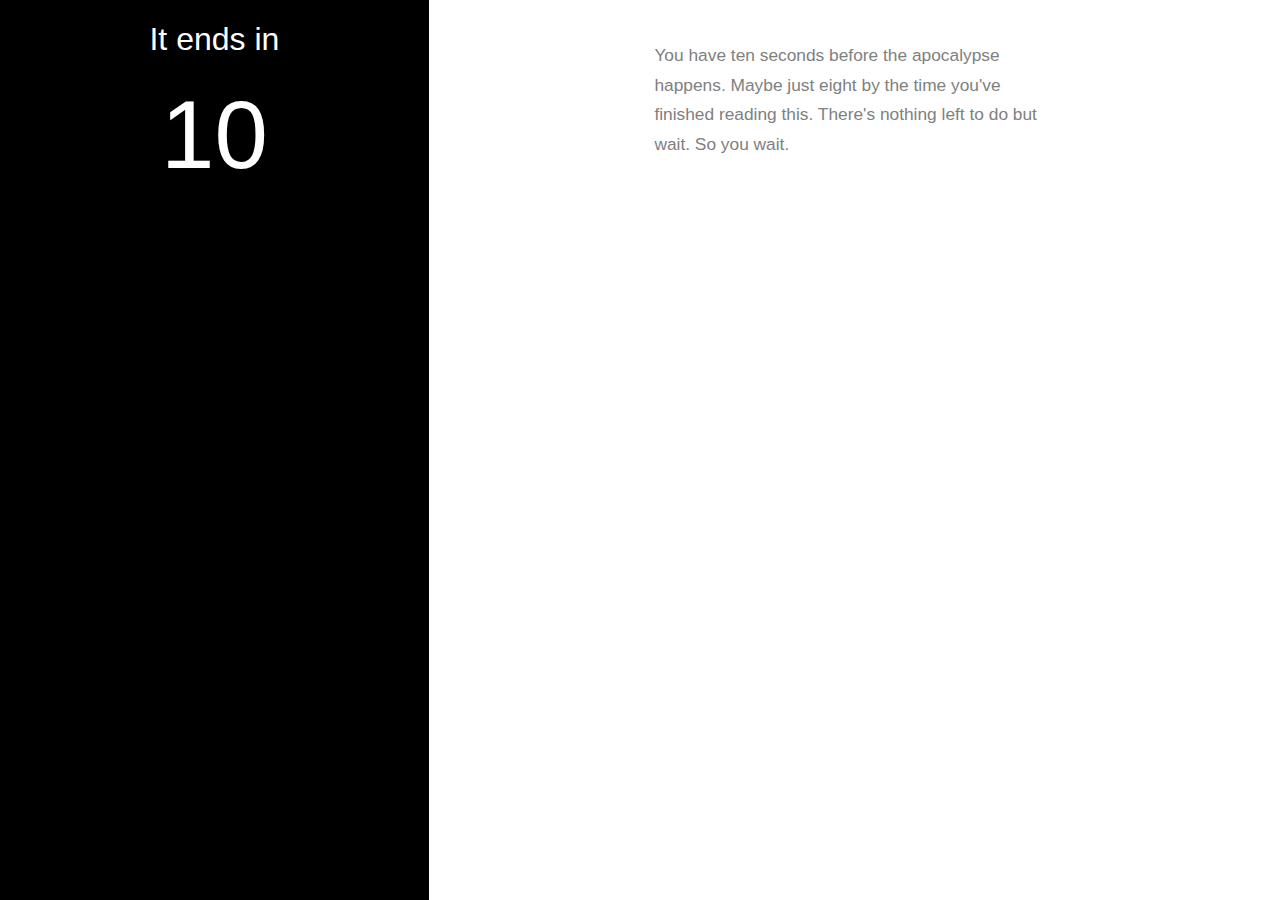
==== index.html @ a851f059 "Initial Commit." ====
<!doctype html>
<html lang="en">
<head>
    <meta charset="utf-8">
	
	<title><!-- FÜGE HIER DEN TITEL DEINER STORY EIN --></title>
	
	<meta http-equiv="Cache-Control" content="no-cache, no-store, must-revalidate" />
	<meta http-equiv="Pragma" content="no-cache" />
	<meta http-equiv="Expires" content="0" />
    <meta name="viewport" content="width=device-width, initial-scale=1.0">

    <link rel="stylesheet" href="style.css">
	<link rel="stylesheet" href="endworld_style.css">

</head>

<body>
		<div class="row fullheight">
			<div id="sidebar" class="column col-3 sidebar">
				<div class="timer">
					<h1 id="countdowntimerlabel">It ends in</h1>
					<p><div id="countdowntimer" class="timercounter">5</div></p>
				</div>
			</div>
			<div id="maincontent" class="column col-3-span-2 story">
	    		<div id="story" class="container">
					<h1><!-- FÜGE HIER DEN TITEL DEINER STORY EIN --></h1>
	    		</div>
			</div>
		</div>

    <script src="ink.js"></script>
    <script src="story.js"></script>
    <script src="main.js"></script>
	<script src="timer.js"></script>
	<script>

		//Define here what should happen when the timer expires

		function countdownTimerExpiredCallback(){
			inkleStory.clearAndGoToKnot("ItEnded", true);
			document.getElementById('countdowntimerlabel').innerHTML="It ends";
			document.getElementById('countdowntimer').innerHTML = '<img class="endimg" src="explosion.gif"></img>';
		}

	</script>
</body>
</html>
---- style.css ----
body{
    font-family: sans-serif;
    font-weight: lighter;
}

h1 {
    text-align: center;
    font-weight: lighter;
}

.container {
    display: block;
    max-width: 600px;
	width: 400px;
    margin: 0 auto;
    padding: 20px;
}

p, a {
    color: gray;
    line-height: 1.7em;
    font-size: 13pt;
}

p {
    opacity: 0.0;
}

@media screen and (prefers-reduced-motion: no-preference) {
    p {
        transition: opacity 1.0s;
    }
}

p.show {
    opacity: 1.0;
}

p.choice {
    text-align: center;
}

a:hover {
    color: black;
}
---- endworld_style.css ----
body, html {
	height: 100%;
	margin-top: 0px; 
	margin-bottom: 0px; 
	margin-left: 0px; 
	margin-right: 0px;
	padding: 0;
}
.row {
	display: flex;
	flex-direction: row;
	flex-wrap: wrap;
	width: 100%;
}
.column {
	display: flex;
	flex-direction: column;
	justify-content: flex-start;
}

.col-1 {
	flex: 100%;
}
.col-2 {
	flex: 50%;
}
.col-3 {
	flex: 33%;
}
.col-3-span-2 {
	flex: 66%;
}
.col-4 {
	flex: 25%;
}
.col-4-span-2 {
	flex: 50%;
}
.col-4-span-3 {
	flex: 75%;
}

.sidebar {
	background-color: black; /* #cd684c;*/
}
.story {
	background-color: white; /*#f6c280;*/
}
.fullheight {
	min-height: 100%;
	width: 100%;
	height: 100%;
}
.timer {
    position: -webkit-sticky;
    position: sticky;
    top: 0;
	color: white;
}
.timercounter {
	font-size: 6em;
	text-align: center
}
.endimg
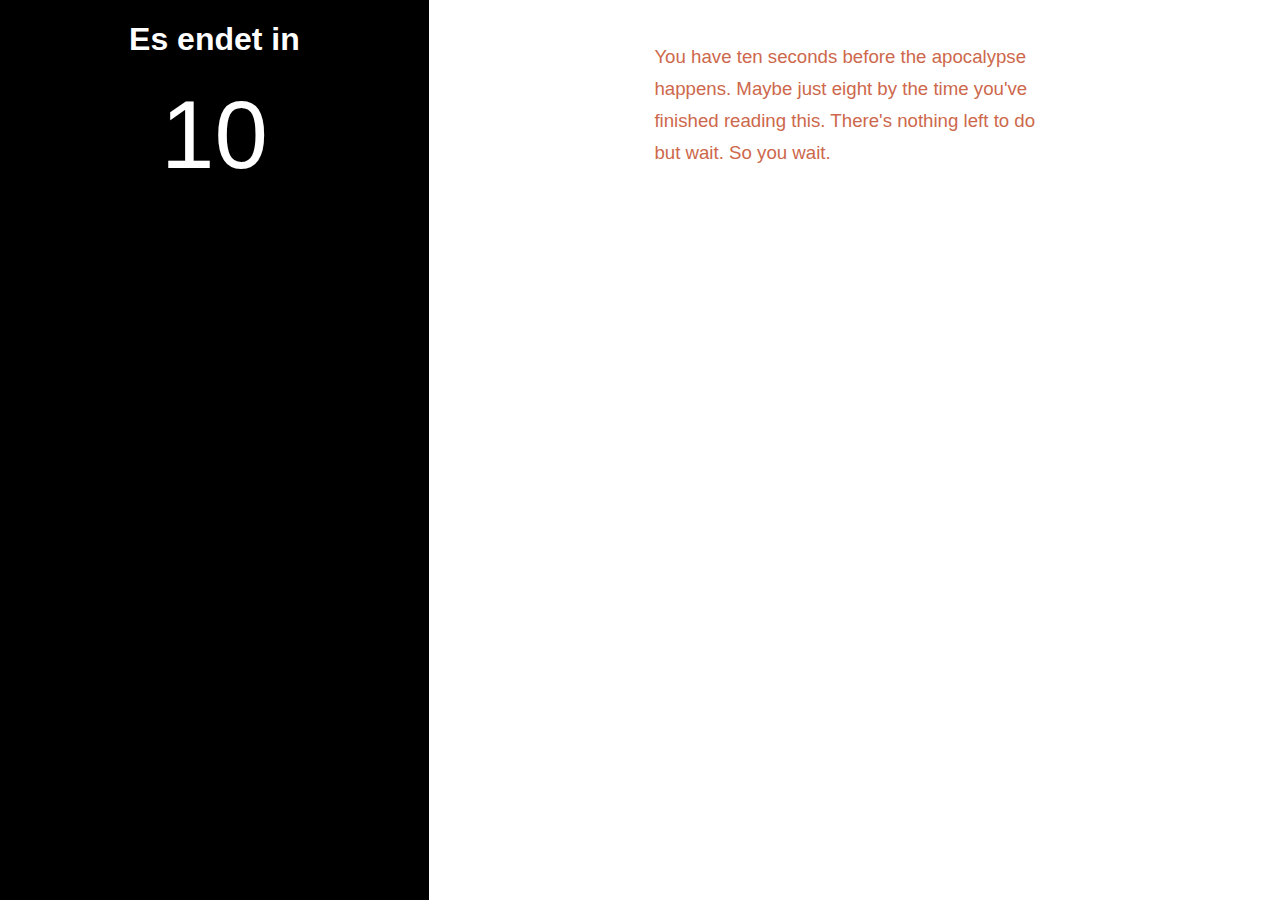
==== commit 604c3264: "Improved Timing & Organization" ====
--- a/index.html
+++ b/index.html
@@ -10,8 +10,8 @@
 	<meta http-equiv="Expires" content="0" />
     <meta name="viewport" content="width=device-width, initial-scale=1.0">
 
-    <link rel="stylesheet" href="style.css">
-	<link rel="stylesheet" href="endworld_style.css">
+    <link rel="stylesheet" href="css/style.css">
+	<link rel="stylesheet" href="css/endworld_style.css">
 
 </head>
 
@@ -19,8 +19,10 @@
 		<div class="row fullheight">
 			<div id="sidebar" class="column col-3 sidebar">
 				<div class="timer">
-					<h1 id="countdowntimerlabel">It ends in</h1>
-					<p><div id="countdowntimer" class="timercounter">5</div></p>
+					<h1 id="countdowntimerlabel">Es endet in</h1><!-- DU KANNST HIER AUCH ETWAS ANDERES SCHREIBEN -->
+					<p><div id="countdowntimer" class="timercounter">
+						<!--UM DIE ZEIT DES TIMERS ZU ÄNDERN, GEHE IN timer.js DIE VARIABLE countdownStartTime ändern. -->
+					</div></p>
 				</div>
 			</div>
 			<div id="maincontent" class="column col-3-span-2 story">
@@ -30,10 +32,11 @@
 			</div>
 		</div>
 
-    <script src="ink.js"></script>
-    <script src="story.js"></script>
-    <script src="main.js"></script>
-	<script src="timer.js"></script>
+    <script src="./script/ink.js"></script>
+	<script src="story.js"></script>
+    <script src="./script/main.js"></script>
+	<script src="./script/timer.js"></script>
+
 	<script>
 
 		//Define here what should happen when the timer expires
@@ -41,7 +44,7 @@
 		function countdownTimerExpiredCallback(){
 			inkleStory.clearAndGoToKnot("ItEnded", true);
 			document.getElementById('countdowntimerlabel').innerHTML="It ends";
-			document.getElementById('countdowntimer').innerHTML = '<img class="endimg" src="explosion.gif"></img>';
+			document.getElementById('countdowntimer').innerHTML = '<img class="endimg" src="img/end.gif"></img>';
 		}
 
 	</script>
--- a/css/style.css
+++ b/css/style.css
@@ -0,0 +1,43 @@
+body{
+    font-family: sans-serif;
+    /* font-weight: lighter;*/
+}
+
+h1 {
+    text-align: center;
+    /* font-weight: lighter; */
+}
+
+.container {
+    display: block;
+    max-width: 600px;
+	width: 400px;
+    margin: 0 auto;
+    padding: 20px;
+}
+
+p, a {
+    line-height: 1.7em;
+    font-size: 14pt;
+}
+
+p {
+    opacity: 0.0;
+}
+
+@media screen and (prefers-reduced-motion: no-preference) {
+    p {
+        transition: opacity 0.3s;
+    }
+}
+p.show {
+    opacity: 1.0;
+}
+
+p.choice {
+    text-align: center;
+}
+
+a:hover {
+    color: black;
+}--- a/css/endworld_style.css
+++ b/css/endworld_style.css
@@ -0,0 +1,71 @@
+/** Change colors here for backgrounds of sidebar and story **/
+.sidebar {
+	background-color: black; /* #cd684c;*/
+}
+.story {
+	background-color: white; /*#f6c280;*/
+}
+p, a {
+    color: #cd684c;
+}
+
+/** only change stuff below if you know what you're doing **/
+body, html {
+	height: 100%;
+	margin-top: 0px; 
+	margin-bottom: 0px; 
+	margin-left: 0px; 
+	margin-right: 0px;
+	padding: 0;
+}
+.row {
+	display: flex;
+	flex-direction: row;
+	flex-wrap: wrap;
+	width: 100%;
+}
+.column {
+	display: flex;
+	flex-direction: column;
+	justify-content: flex-start;
+}
+
+.col-1 {
+	flex: 100%;
+}
+.col-2 {
+	flex: 50%;
+}
+.col-3 {
+	flex: 33%;
+}
+.col-3-span-2 {
+	flex: 66%;
+}
+.col-4 {
+	flex: 25%;
+}
+.col-4-span-2 {
+	flex: 50%;
+}
+.col-4-span-3 {
+	flex: 75%;
+}
+.fullheight {
+	min-height: 100%;
+	width: 100%;
+	height: 100%;
+}
+.timer {
+    position: -webkit-sticky;
+    position: sticky;
+    top: 0;
+	color: white;
+}
+.timercounter {
+	font-size: 6em;
+	text-align: center;
+}
+.endimg {
+	width: 70%;
+}
